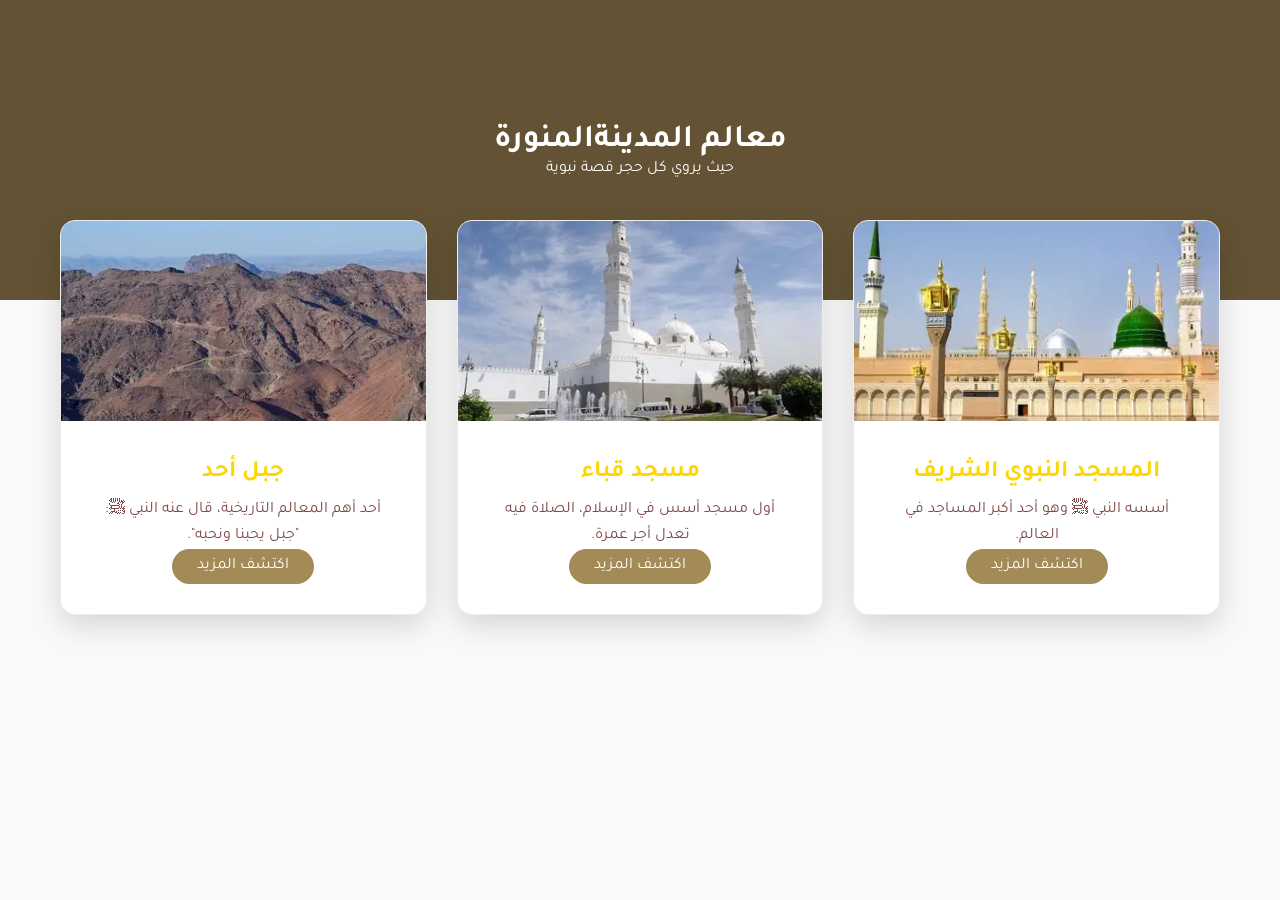
==== places.html @ 27cc3fa2 "Update places.html" ====
<!DOCTYPE html>
<html lang="ar" dir="rtl">
<head>
    <meta charset="UTF-8">
    <meta name="viewport" content="width=device-width, initial-scale=1.0">
    <title>معالم المدينةالمنورة</title>
    <link rel="stylesheet" href="style-places.css">
    <link href="https://fonts.googleapis.com/css2?family=Tajawal:wght@400;700&display=swap" rel="stylesheet">
</head>
<body>
    <header class="main-header">
        <div class="overlay">
            <h1>معالم المدينةالمنورة</h1>
            <p>حيث يروي كل حجر قصة نبوية</p>
        </div>
    </header>

    <main class="container">
        <div class="grid">
        <!-- الخانة 1: المسجد النبوي -->
        <div class="card">
            <div class="img-container">
                <img src="images/prophet.jpg.webp" style="width: 100%; height: 200px; object-fit: cover;">
            </div>
            <div class="info">
                <h3>المسجد النبوي الشريف</h3>
                <p>أسسه النبي ﷺ وهو أحد أكبر المساجد في العالم.</p>
                <a href="prophet-mosque.html" class="btn">اكتشف المزيد</a>
            </div>
        </div>

        <!-- الخانة 2: مسجد قباء -->
        <div class="card">
            <div class="img-container">
                <img src="images/quba.jpg.webp" style="width: 100%; height: 200px; object-fit: cover;">
            </div>
            <div class="info">
                <h3>مسجد قباء</h3>
                <p>أول مسجد أسس في الإسلام، الصلاة فيه تعدل أجر عمرة.</p>
                <a href="quba.html" class="btn">اكتشف المزيد</a>
            </div>
        </div>

        <!-- الخانة 3: جبل أحد -->
        <div class="card">
            <div class="img-container">
                <img src="images/uhud.jpg.webp" style="width: 100%; height: 200px; object-fit: cover;">
            </div>
            <div class="info">
                <h3>جبل أحد</h3>
                <p>أحد أهم المعالم التاريخية، قال عنه النبي ﷺ: "جبل يحبنا ونحبه".</p>
                <a href="uhud.html" class="btn">اكتشف المزيد</a>
            </div>
        </div>
    </div> <!-- إغلاق الـ grid هنا ضروري جداً ليكونوا بجانب بعضهم </p>
  <nav style="position: fixed; bottom: 20px; left: 50%; transform: translateX(-50%); width: 90%; max-width: 500px; background: rgba(255, 255, 255, 0.85); backdrop-filter: blur(15px); padding: 12px; display: flex; justify-content: space-around; align-items: center; border-radius: 50px; border: 1px solid #b08d57; box-shadow: 0 8px 32px rgba(0,0,0,0.1); z-index: 1000;">
    <a href="students.html" style="color: #b08d57; text-decoration: none; font-family: 'Tajawal', sans-serif; font-size: 14px; font-weight: bold;">👥 فريق العمل</a>
    <div style="width: 1px; height: 20px; background: #b08d57; opacity: 0.3;"></div>
    <a href="feedback.html" style="color: #b08d57; text-decoration: none; font-family: 'Tajawal', sans-serif; font-size: 14px; font-weight: bold;">⭐ التقييم</a>
    <div style="width: 1px; height: 20px; background: #b08d57; opacity: 0.3;"></div>
    <a href="index.html" style="color: #d32f2f; text-decoration: none; font-family: 'Tajawal', sans-serif; font-size: 14px; font-weight: bold;">🚪 خروج</a>
</nav>
    <!-- فراغ بسيط لضمان عدم اختفاء المحتوى خلف الشريط -->
    <div style="height: 100px;"></div>
---- style-places.css ----
* {
    margin: 0;
    padding: 0;
    box-sizing: border-box;
    font-family: 'Tajawal', sans-serif;
}

body {
    background-color: #f9f9f9;
}

.main-header {
    height: 300px;
    background: url('images/header-bg.jpg') center/cover; /* ضع صورة خلفية هنا */
    position: relative;
    background-color: #a48a57;
}

.overlay {
    position: absolute;
    top: 0; left: 0; width: 100%; height: 100%;
    background: rgba(0,0,0,0.4);
    display: flex;
    flex-direction: column;
    justify-content: center;
    align-items: center;
    color: white;
}

.container {
    max-width: 1200px;
    margin: -80px auto 50px; /* لرفع البطاقات فوق الهيدر قليلاً */
    padding: 0 20px;
    position: relative;
    z-index: 10;
}

.grid {
    display: grid;
    grid-template-columns: repeat(auto-fit, minmax(300px, 1fr));
    gap: 30px;
}

/* تنسيق البطاقة (الخانات) */
.card {
    background: white;
    border-radius: 15px;
    overflow: hidden;
    box-shadow: 0 10px 30px rgba(0,0,0,0.15);
    transition: all 0.4s ease;
    border: 1px solid #eee;
}

.card:hover {
    transform: translateY(-10px); /* ترتفع الخانة عند التأشير عليها */
    box-shadow: 0 20px 40px rgba(164,138,87,0.3);
}

.img-container img {
    width: 100%;
    height: 200px;
    object-fit: cover;
}

.info {
    background:rgba(255, 255, 255, 0.6); /* تعتيم أسود شفاف بنسبة 60% */
    color: #804848;               /* تغيير لون النص للأبيض الصافي */
    padding: 20px;
    border-radius: 10px;          /* زوايا مستديرة أنيقة */
    margin: 10px;
    text-align: center;           /* توسيط النص */
    backdrop-filter: blur(5px);   /* إضافة لمسة ضبابية (Blur) خلف النص لمظهر عصري */
}

.info h3 {
    color: #ffd700;               /* جعل العنوان بلون ذهبي ليكون أجمل */
    font-size: 1.5rem;
    margin-bottom: 10px;
}

.info p {
    font-size: 1rem;
    line-height: 1.6;             /* زيادة المسافة بين الأسطر لسهولة القراءة */
}

.btn {
    display: inline-block;
    padding: 8px 25px;
    background-color: #a48a57;
    color: white;
    text-decoration: none;
    border-radius: 20px;
    transition: 0.3s;
}

.btn:hover {
    background-color: #333;
}
/* تنسيق شريط التنقل السفلي */
.bottom-nav {
    display: flex;
    justify-content: center;
    gap: 20px;
    background: #1a1a1a;
    padding: 20px;
    position: fixed;
    bottom: 0;
    width: 100%;
    z-index: 1000;
}

.nav-btn {
    color: #fff;
    text-decoration: none;
    padding: 10px 25px;
    border: 1px solid #b08d57;
    border-radius: 50px;
    font-size: 0.9rem;
    transition: 0.3s ease;
}

.nav-btn:hover {
    background: #b08d57;
    color: #000;
}

/* لضمان عدم اختفاء المحتوى خلف الشريط السفلي */
body { padding-bottom: 80px; }
/* تنسيقات خاصة للهواتف فقط */
@media (max-width: 600px) {
    .grid {
        display: flex;
        flex-direction: column; /* جعل البطاقات تحت بعضها بدلاً من جانب بعضها */
        align-items: center;
        padding: 10px;
    }

    .card {
        width: 95%; /* تكبير البطاقة لتأخذ عرض الشاشة */
        margin-bottom: 20px;
    }

    h1 {
        font-size: 1.5rem; /* تصغير العنوان ليناسب شاشة الجوال */
    }
}
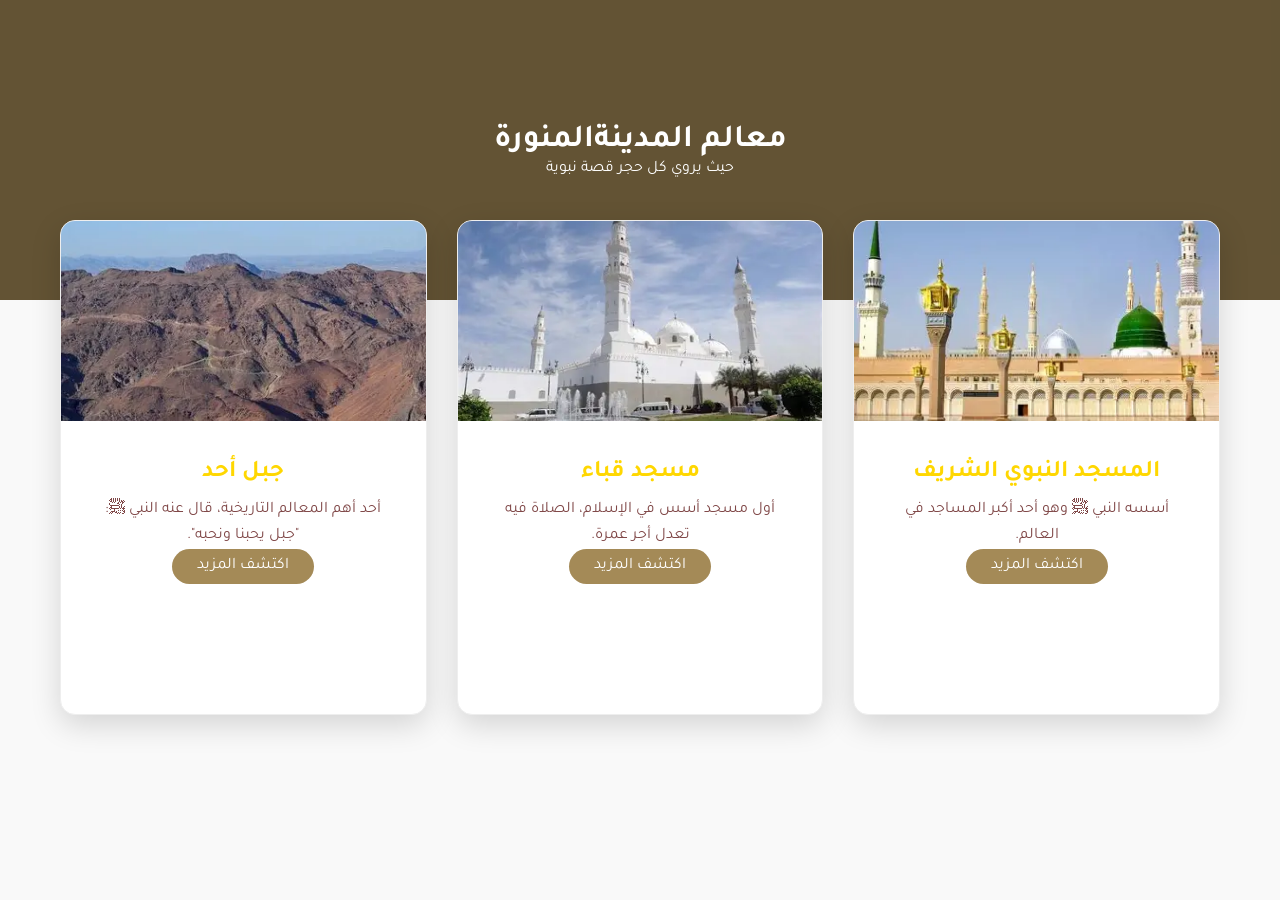
==== commit 720aa852: "Update places.html" ====
--- a/places.html
+++ b/places.html
@@ -51,8 +51,8 @@
                 <p>أحد أهم المعالم التاريخية، قال عنه النبي ﷺ: "جبل يحبنا ونحبه".</p>
                 <a href="uhud.html" class="btn">اكتشف المزيد</a>
             </div>
-        </div>
-    </div> <!-- إغلاق الـ grid هنا ضروري جداً ليكونوا بجانب بعضهم </p>
+        <div/>
+    <div/> <!-- إغلاق الـ grid هنا ضروري جداً ليكونوا بجانب بعضهم<--
   <nav style="position: fixed; bottom: 20px; left: 50%; transform: translateX(-50%); width: 90%; max-width: 500px; background: rgba(255, 255, 255, 0.85); backdrop-filter: blur(15px); padding: 12px; display: flex; justify-content: space-around; align-items: center; border-radius: 50px; border: 1px solid #b08d57; box-shadow: 0 8px 32px rgba(0,0,0,0.1); z-index: 1000;">
     <a href="students.html" style="color: #b08d57; text-decoration: none; font-family: 'Tajawal', sans-serif; font-size: 14px; font-weight: bold;">👥 فريق العمل</a>
     <div style="width: 1px; height: 20px; background: #b08d57; opacity: 0.3;"></div>
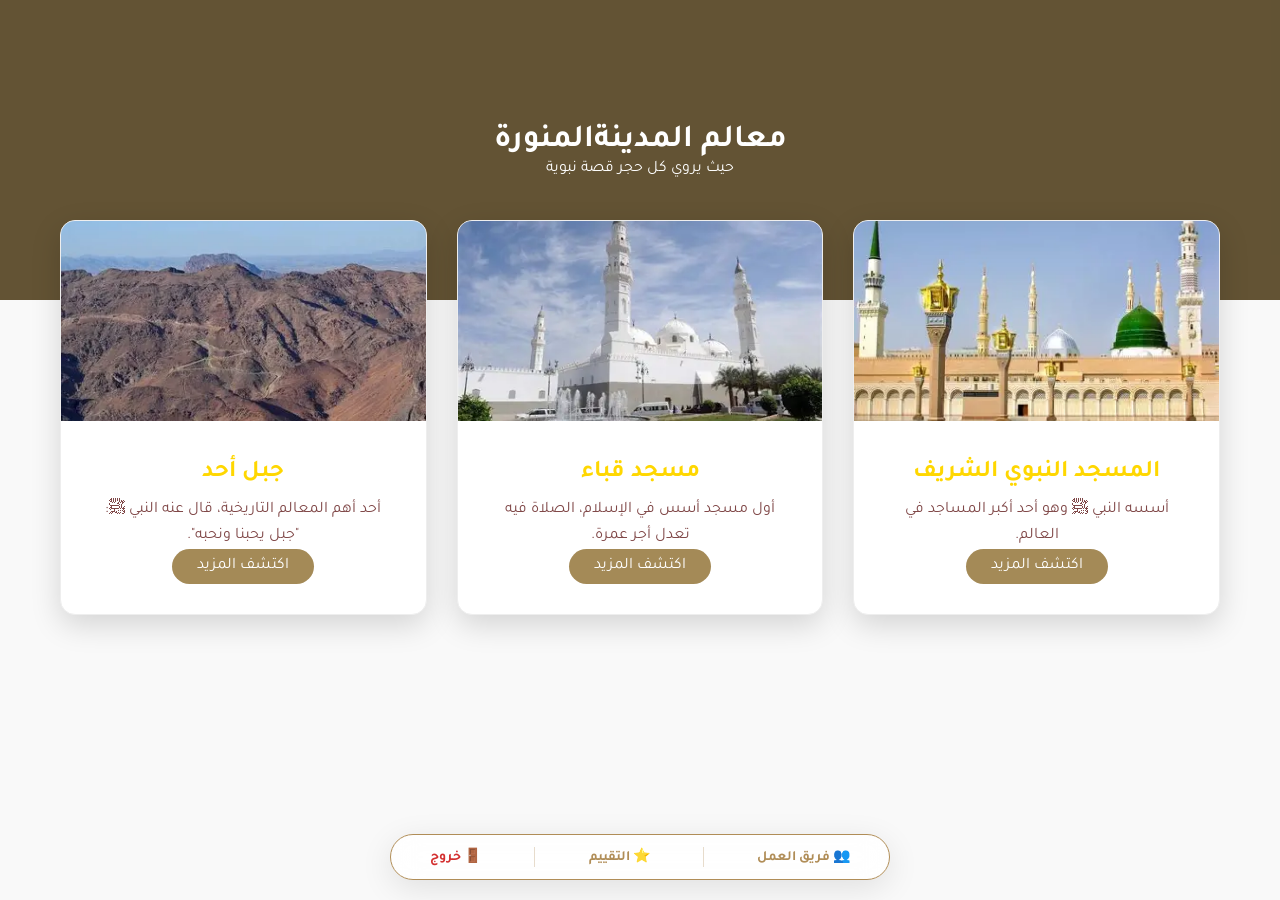
==== commit a4c19b1a: "Update places.html" ====
--- a/places.html
+++ b/places.html
@@ -50,9 +50,9 @@
                 <h3>جبل أحد</h3>
                 <p>أحد أهم المعالم التاريخية، قال عنه النبي ﷺ: "جبل يحبنا ونحبه".</p>
                 <a href="uhud.html" class="btn">اكتشف المزيد</a>
+             </div>
             </div>
-        <div/>
-    <div/> <!-- إغلاق الـ grid هنا ضروري جداً ليكونوا بجانب بعضهم<--
+            </div> <!-- هنا ضروري جداً ليكونوا بجانب بعضهم grid إغلاق الـ -->
   <nav style="position: fixed; bottom: 20px; left: 50%; transform: translateX(-50%); width: 90%; max-width: 500px; background: rgba(255, 255, 255, 0.85); backdrop-filter: blur(15px); padding: 12px; display: flex; justify-content: space-around; align-items: center; border-radius: 50px; border: 1px solid #b08d57; box-shadow: 0 8px 32px rgba(0,0,0,0.1); z-index: 1000;">
     <a href="students.html" style="color: #b08d57; text-decoration: none; font-family: 'Tajawal', sans-serif; font-size: 14px; font-weight: bold;">👥 فريق العمل</a>
     <div style="width: 1px; height: 20px; background: #b08d57; opacity: 0.3;"></div>
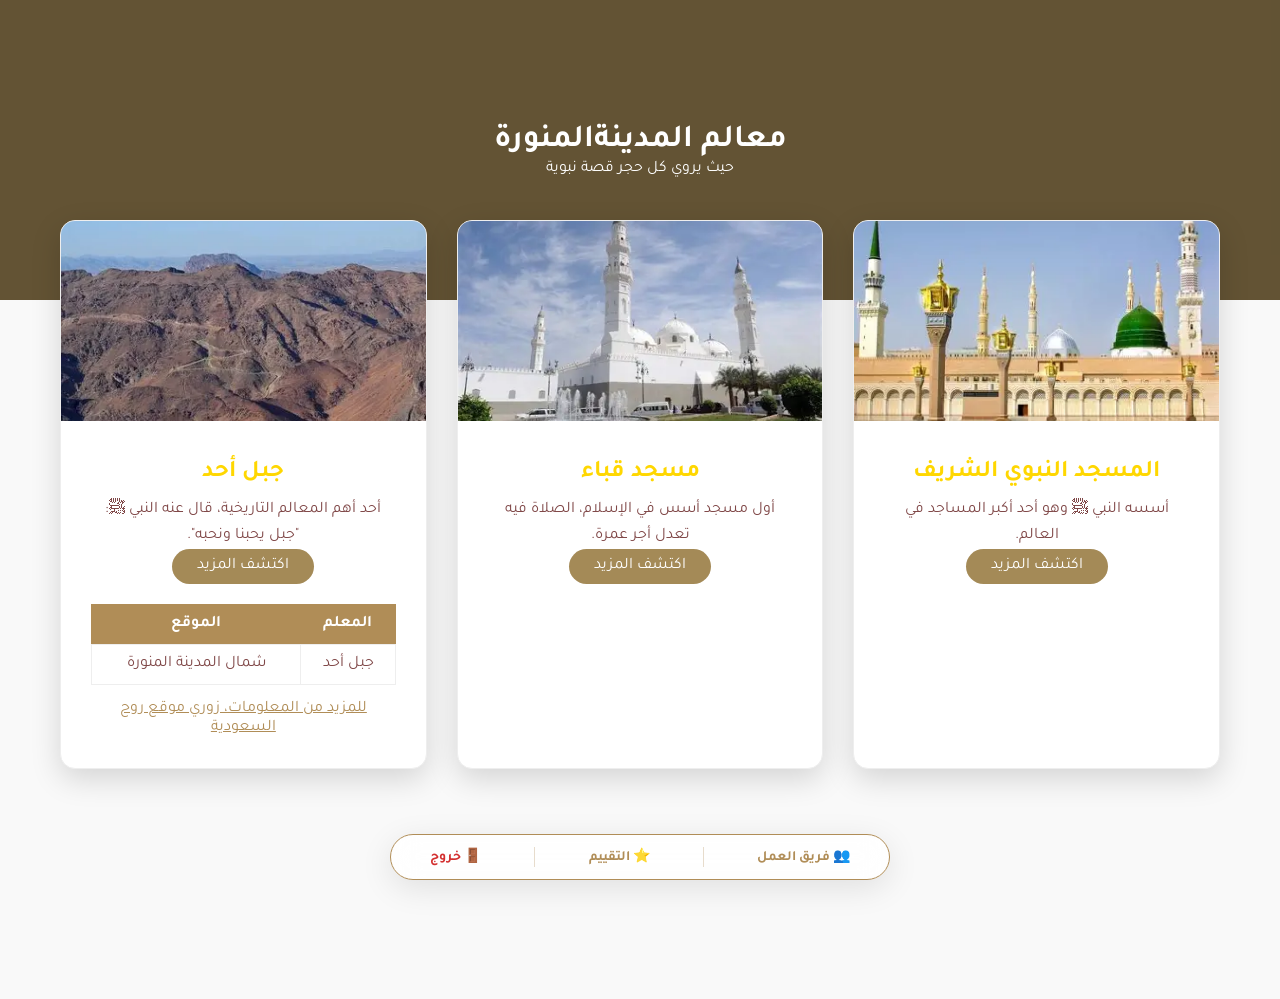
==== commit bdf57d2e: "Update places.html" ====
--- a/places.html
+++ b/places.html
@@ -50,6 +50,22 @@
                 <h3>جبل أحد</h3>
                 <p>أحد أهم المعالم التاريخية، قال عنه النبي ﷺ: "جبل يحبنا ونحبه".</p>
                 <a href="uhud.html" class="btn">اكتشف المزيد</a>
+                <!-- جدول المعلومات الإضافية -->
+        <table style="width: 100%; margin-top: 20px; border-collapse: collapse; border: 1px solid #b08d57; text-align: center; font-family: 'Tajawal', sans-serif;">
+            <tr style="background-color: #b08d57; color: white;">
+                <th style="padding: 10px;">المعلم</th>
+                <th style="padding: 10px;">الموقع</th>
+            </tr>
+            <tr>
+                <td style="padding: 10px; border: 1px solid #eee;">جبل أحد</td>
+                <td style="padding: 10px; border: 1px solid #eee;">شمال المدينة المنورة</td>
+            </tr>
+        </table>
+
+        <!-- الرابط التشعبي -->
+        <div style="text-align: center; margin-top: 15px; font-family: 'Tajawal', sans-serif;">
+            <a href="https://www.visitsaudi.com/ar" target="_blank" style="color: #b08d57; text-decoration: underline;">للمزيد من المعلومات، زوري موقع روح السعودية</a>
+        </div>
              </div>
             </div>
             </div> <!-- هنا ضروري جداً ليكونوا بجانب بعضهم grid إغلاق الـ -->
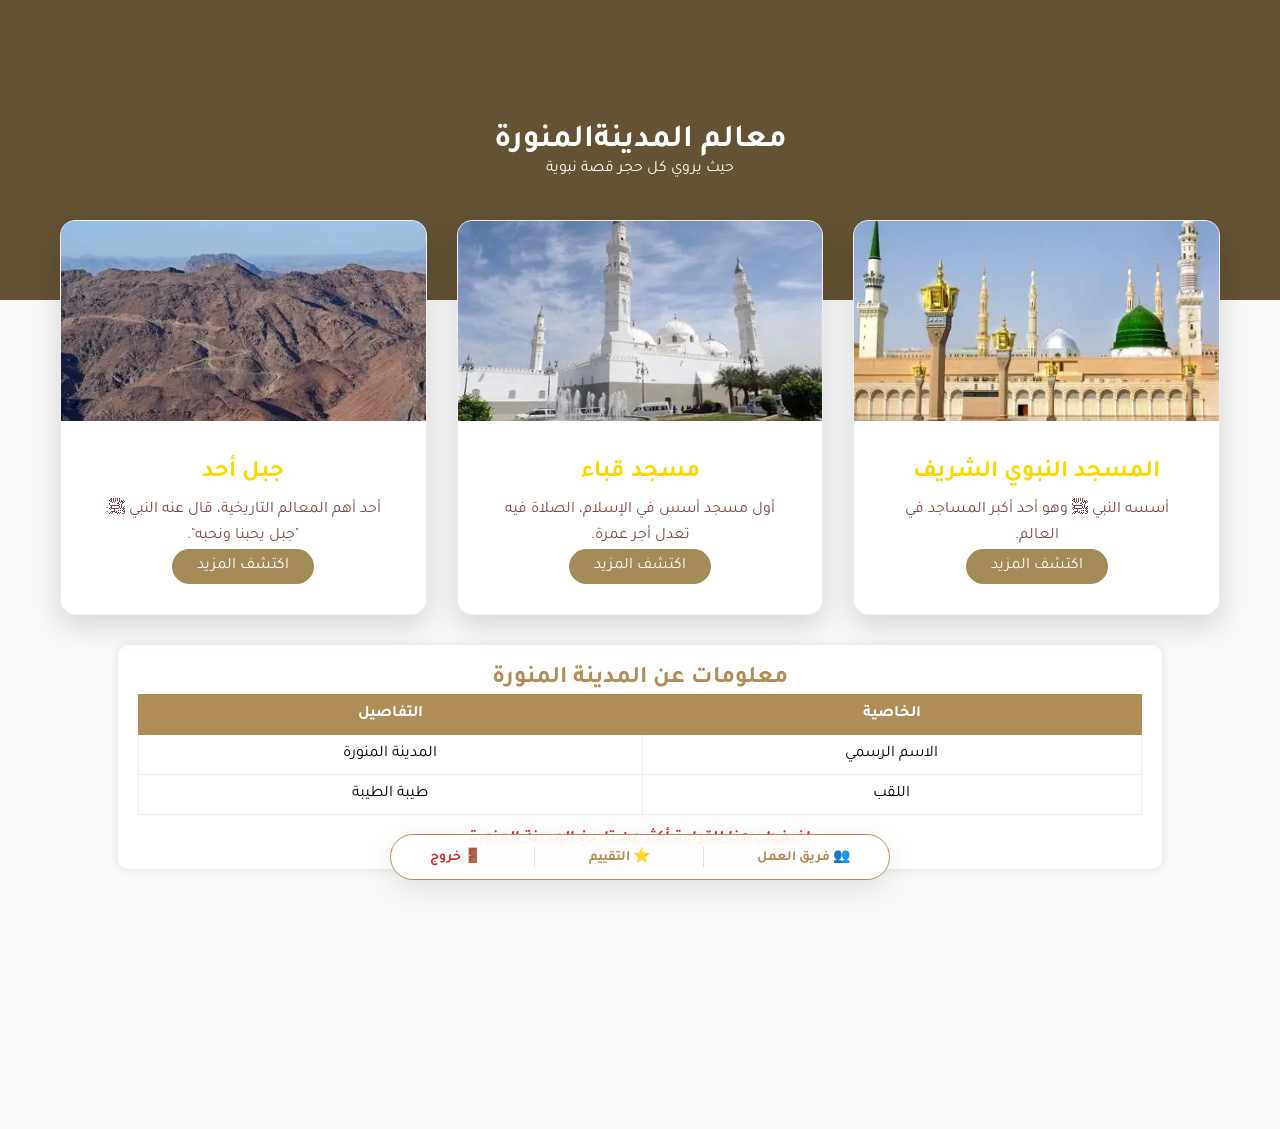
==== commit 9c62ef48: "Update places.html" ====
--- a/places.html
+++ b/places.html
@@ -51,24 +51,34 @@
                 <p>أحد أهم المعالم التاريخية، قال عنه النبي ﷺ: "جبل يحبنا ونحبه".</p>
                 <a href="uhud.html" class="btn">اكتشف المزيد</a>
                 <!-- جدول المعلومات الإضافية -->
-        <table style="width: 100%; margin-top: 20px; border-collapse: collapse; border: 1px solid #b08d57; text-align: center; font-family: 'Tajawal', sans-serif;">
-            <tr style="background-color: #b08d57; color: white;">
-                <th style="padding: 10px;">المعلم</th>
-                <th style="padding: 10px;">الموقع</th>
-            </tr>
-            <tr>
-                <td style="padding: 10px; border: 1px solid #eee;">جبل أحد</td>
-                <td style="padding: 10px; border: 1px solid #eee;">شمال المدينة المنورة</td>
-            </tr>
-        </table>
-
-        <!-- الرابط التشعبي -->
-        <div style="text-align: center; margin-top: 15px; font-family: 'Tajawal', sans-serif;">
-            <a href="https://www.visitsaudi.com/ar" target="_blank" style="color: #b08d57; text-decoration: underline;">للمزيد من المعلومات، زوري موقع روح السعودية</a>
         </div>
              </div>
             </div>
             </div> <!-- هنا ضروري جداً ليكونوا بجانب بعضهم grid إغلاق الـ -->
+        <!-- بداية قسم الجدول المستقل والرابط الجديد عن المدينة -->
+<div style="width: 90%; margin: 30px auto; font-family: 'Tajawal', sans-serif; direction: rtl; background-color: #fff; padding: 20px; border-radius: 10px; box-shadow: 0 0 10px rgba(0,0,0,0.1);">
+    <h2 style="text-align: center; color: #b08d57;">معلومات عن المدينة المنورة</h2>
+    <table style="width: 100%; border-collapse: collapse; border: 1px solid #b08d57; text-align: center;">
+        <tr style="background-color: #b08d57; color: white;">
+            <th style="padding: 10px; border: 1px solid #b08d57;">الخاصية</th>
+            <th style="padding: 10px; border: 1px solid #b08d57;">التفاصيل</th>
+        </tr>
+        <tr>
+            <td style="padding: 10px; border: 1px solid #eee;">الاسم الرسمي</td>
+            <td style="padding: 10px; border: 1px solid #eee;">المدينة المنورة</td>
+        </tr>
+        <tr>
+            <td style="padding: 10px; border: 1px solid #eee;">اللقب</td>
+            <td style="padding: 10px; border: 1px solid #eee;">طيبة الطيبة</td>
+        </tr>
+    </table>
+
+    <div style="text-align: center; margin-top: 15px;">
+        <a href="https://ar.wikipedia.org/wiki/المدينة_المنورة" target="_blank" style="color: #d32f2f; text-decoration: underline; font-weight: bold;">
+            اضغطي هنا للقراءة أكثر عن تاريخ المدينة المنورة
+        </a>
+    </div>
+</div>
   <nav style="position: fixed; bottom: 20px; left: 50%; transform: translateX(-50%); width: 90%; max-width: 500px; background: rgba(255, 255, 255, 0.85); backdrop-filter: blur(15px); padding: 12px; display: flex; justify-content: space-around; align-items: center; border-radius: 50px; border: 1px solid #b08d57; box-shadow: 0 8px 32px rgba(0,0,0,0.1); z-index: 1000;">
     <a href="students.html" style="color: #b08d57; text-decoration: none; font-family: 'Tajawal', sans-serif; font-size: 14px; font-weight: bold;">👥 فريق العمل</a>
     <div style="width: 1px; height: 20px; background: #b08d57; opacity: 0.3;"></div>
